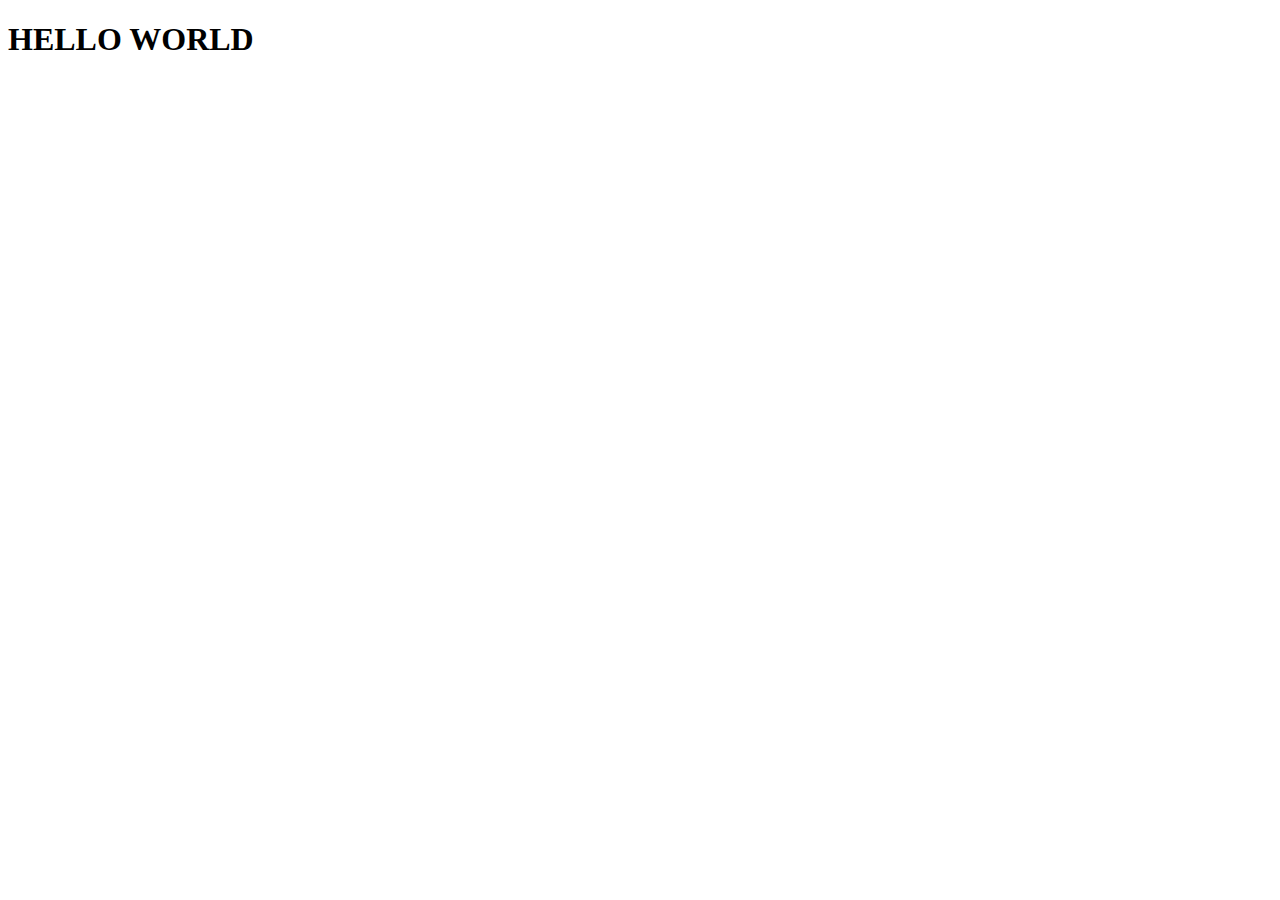
==== index.html @ 43866a6a "first commit" ====
<!DOCTYPE html>
<html lang="en">
<head>
    <meta charset="UTF-8">
    <meta name="viewport" content="width=device-width, initial-scale=1.0">
    <title>AZKA PROFILE</title>
</head>
<body>
    <h1>HELLO WORLD</h1>
</body>
</html>
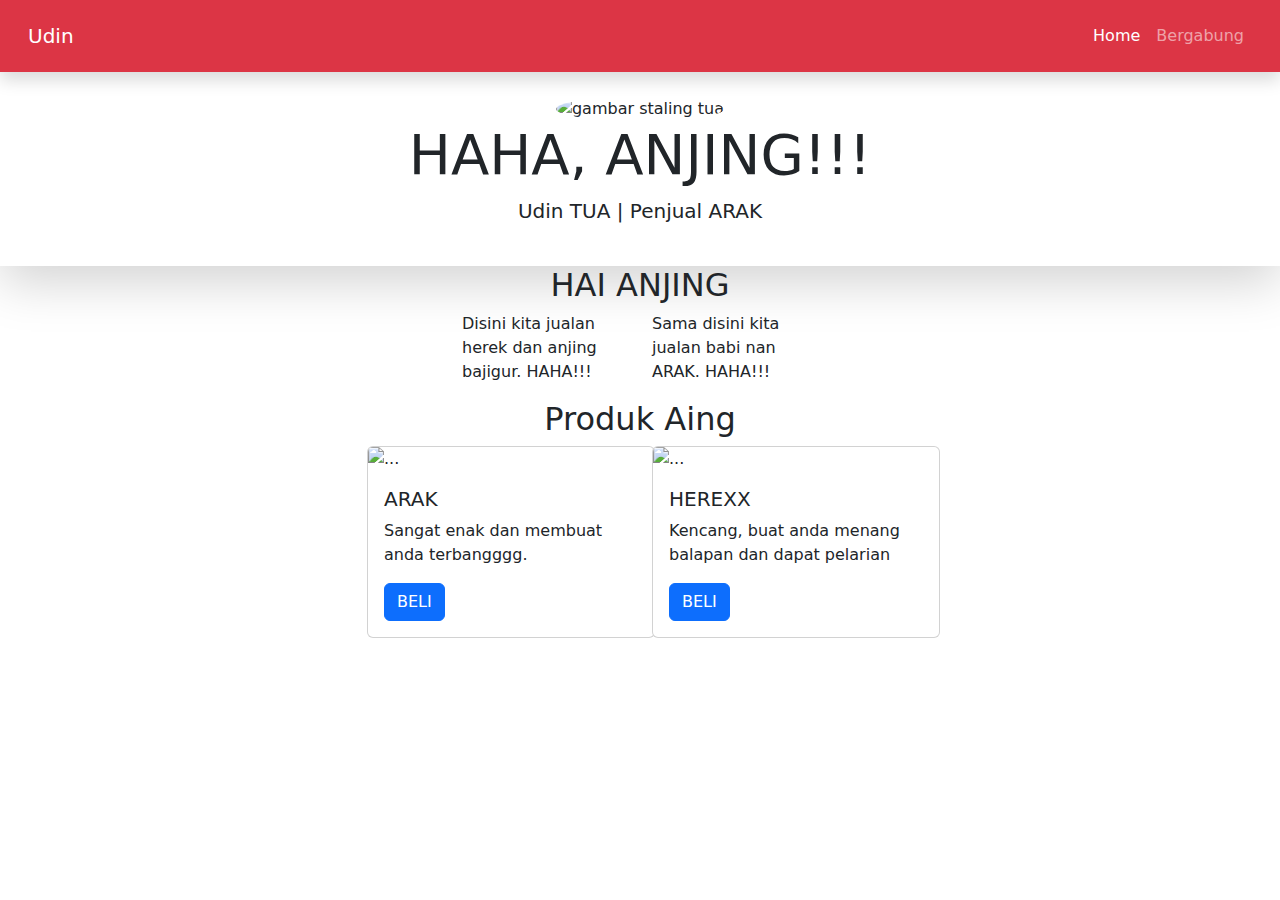
==== commit c74b99b1: "index.html" ====
--- a/index.html
+++ b/index.html
@@ -3,9 +3,98 @@
 <head>
     <meta charset="UTF-8">
     <meta name="viewport" content="width=device-width, initial-scale=1.0">
-    <title>AZKA PROFILE</title>
+    <title>Portofolio</title>
+    <link rel="stylesheet" href="style.css">
+    <link href="https://cdn.jsdelivr.net/npm/bootstrap@5.3.3/dist/css/bootstrap.min.css" rel="stylesheet" integrity="sha384-QWTKZyjpPEjISv5WaRU9OFeRpok6YctnYmDr5pNlyT2bRjXh0JMhjY6hW+ALEwIH" crossorigin="anonymous">
+
 </head>
 <body>
-    <h1>HELLO WORLD</h1>
+
+    <!-- Navbar -->
+    <nav class="navbar navbar-expand-lg navbar-dark bg-danger shadow p-3">
+        <div class="container-fluid">
+          <a class="navbar-brand" href="index.html">Udin</a>
+          <button class="navbar-toggler" type="button" data-bs-toggle="collapse" data-bs-target="#navbarNav" aria-controls="navbarNav" aria-expanded="false" aria-label="Toggle navigation">
+            <span class="navbar-toggler-icon"></span>
+          </button>
+          <div class="collapse navbar-collapse" id="navbarNav">
+            <ul class="navbar-nav ms-auto">
+              <li class="nav-item">
+                <a class="nav-link active" aria-current="page" href="index.html">Home</a>
+              </li>
+              <li class="nav-item">
+                <a class="nav-link" href="login.html">Bergabung</a>
+              </li>
+            </ul>
+          </div>
+        </div>
+      </nav>
+
+      <!-- Jumbotorn (Tempat foto atau hal utama yang ditunjukkan) -->
+      <div class="jumbotron text-center shadow-lg p-4">
+        <img src="Udin.jpg" alt="gambar staling tua" class="rounded-circle">
+        <h1 class="display-4">HAHA, ANJING!!!</h1>
+        <p class="lead">Udin TUA | Penjual ARAK</p>
+      </div>
+
+      <!--  -->
+
+      <!-- About -->
+
+      <section id="about">
+        <div class="container ">
+            <div class="row text-center">
+                <div class="column">
+                    <h2>HAI ANJING</h2>
+                </div>
+            </div>
+            <div class="row justify-content-center">
+                <div class="col-2">
+                    <p>Disini kita jualan herek dan anjing bajigur. HAHA!!!</p>
+                </div>
+                <div class="col-2">
+                    <p>Sama disini kita jualan babi nan ARAK. HAHA!!!</p>
+                </div>
+            </div>
+        </div>
+      </section>
+
+
+      <!-- Jualan Produk Aing -->
+      <section id="produk">
+        <div class="container">
+            <div class="row text-center">
+                <div class="column">
+                    <h2>Produk Aing</h2>
+                </div>
+            </div>
+            <div class="row justify-content-center">
+                <div class="col-3">
+                    <div class="card" style="width: 18rem;">
+                        <img src="arak.webp" class="card-img-top" alt="...">
+                        <div class="card-body">
+                          <h5 class="card-title">ARAK</h5>
+                          <p class="card-text">Sangat enak dan membuat anda terbangggg.</p>
+                          <a href="arak.html" class="btn btn-primary">BELI</a>
+                        </div>
+                      </div>
+                </div>
+                <div class="col-3">
+                    <div class="card" style="width: 18rem;">
+                        <img src="herek.jpg" class="card-img-top" alt="...">
+                        <div class="card-body">
+                          <h5 class="card-title">HEREXX</h5>
+                          <p class="card-text">Kencang, buat anda menang balapan dan dapat pelarian</p>
+                          <a href="herek.html" class="btn btn-primary">BELI</a>
+                        </div>
+                      </div>
+                </div>
+            </div>
+        </div>
+      </section>
+
+    <!-- Link -->
+    <script src="https://cdn.jsdelivr.net/npm/bootstrap@5.3.3/dist/js/bootstrap.bundle.min.js" integrity="sha384-YvpcrYf0tY3lHB60NNkmXc5s9fDVZLESaAA55NDzOxhy9GkcIdslK1eN7N6jIeHz" crossorigin="anonymous"></script>
+
 </body>
-</html>+</html>
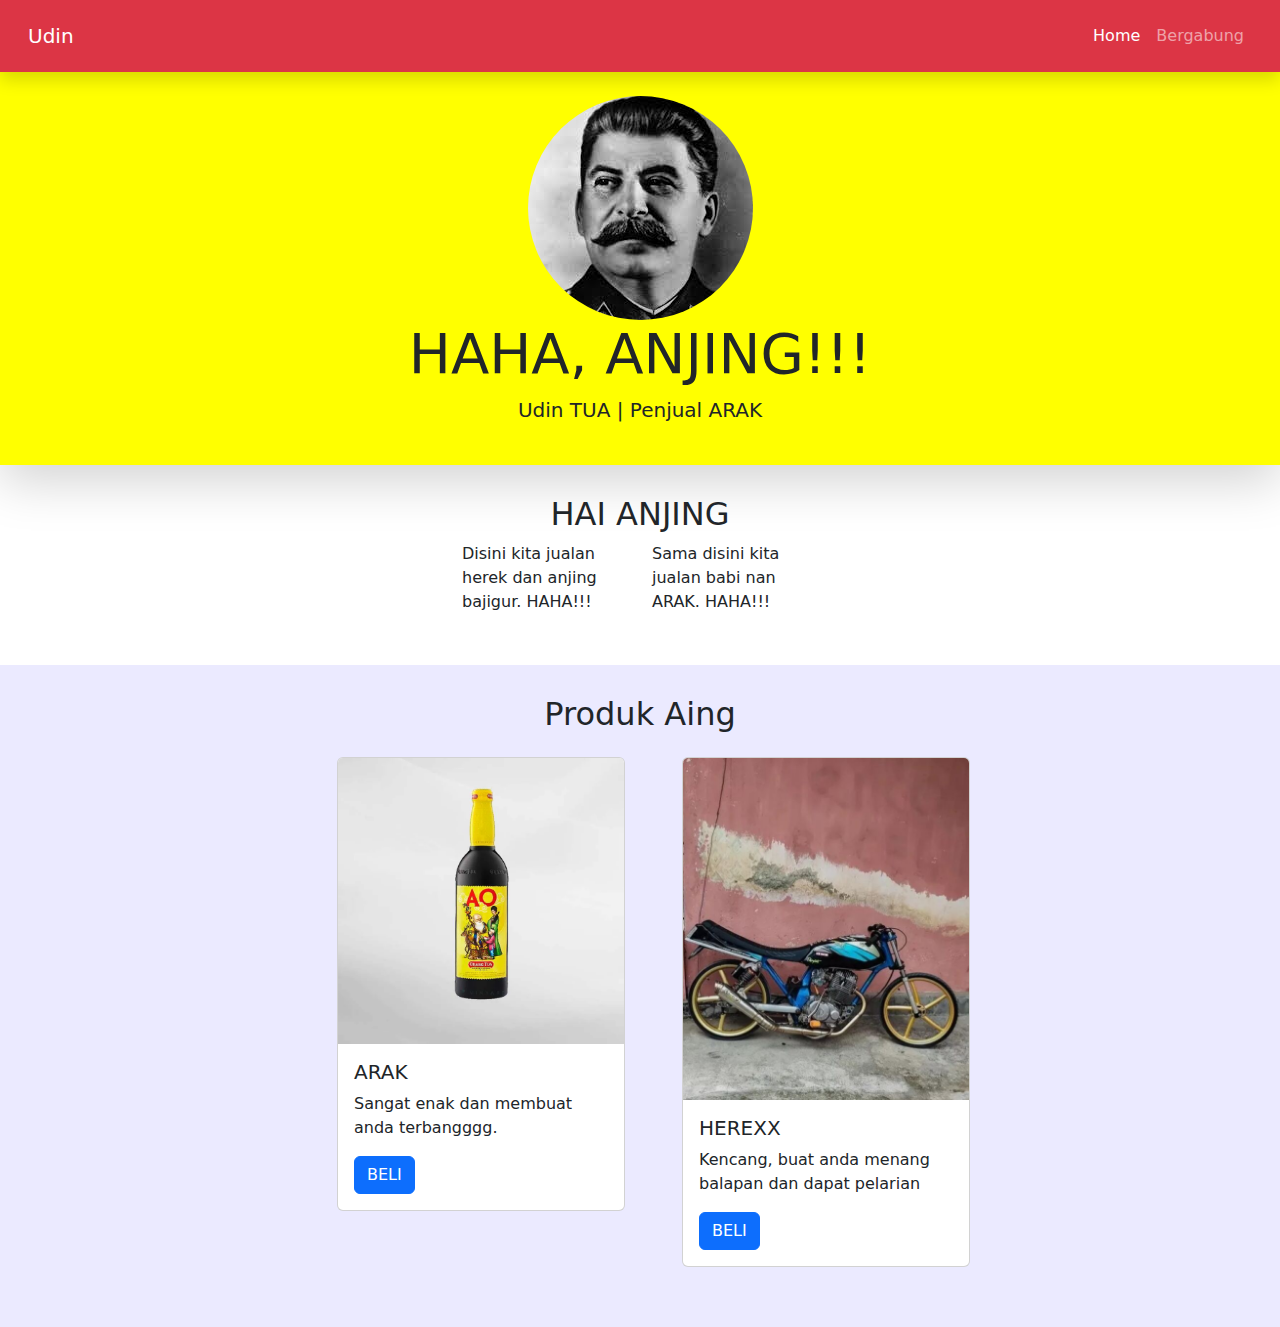
==== commit a8f6bd9d: "Add files via upload" ====
--- a/index.html
+++ b/index.html
@@ -1,100 +1,100 @@
-<!DOCTYPE html>
-<html lang="en">
-<head>
-    <meta charset="UTF-8">
-    <meta name="viewport" content="width=device-width, initial-scale=1.0">
-    <title>Portofolio</title>
-    <link rel="stylesheet" href="style.css">
-    <link href="https://cdn.jsdelivr.net/npm/bootstrap@5.3.3/dist/css/bootstrap.min.css" rel="stylesheet" integrity="sha384-QWTKZyjpPEjISv5WaRU9OFeRpok6YctnYmDr5pNlyT2bRjXh0JMhjY6hW+ALEwIH" crossorigin="anonymous">
-
-</head>
-<body>
-
-    <!-- Navbar -->
-    <nav class="navbar navbar-expand-lg navbar-dark bg-danger shadow p-3">
-        <div class="container-fluid">
-          <a class="navbar-brand" href="index.html">Udin</a>
-          <button class="navbar-toggler" type="button" data-bs-toggle="collapse" data-bs-target="#navbarNav" aria-controls="navbarNav" aria-expanded="false" aria-label="Toggle navigation">
-            <span class="navbar-toggler-icon"></span>
-          </button>
-          <div class="collapse navbar-collapse" id="navbarNav">
-            <ul class="navbar-nav ms-auto">
-              <li class="nav-item">
-                <a class="nav-link active" aria-current="page" href="index.html">Home</a>
-              </li>
-              <li class="nav-item">
-                <a class="nav-link" href="login.html">Bergabung</a>
-              </li>
-            </ul>
-          </div>
-        </div>
-      </nav>
-
-      <!-- Jumbotorn (Tempat foto atau hal utama yang ditunjukkan) -->
-      <div class="jumbotron text-center shadow-lg p-4">
-        <img src="Udin.jpg" alt="gambar staling tua" class="rounded-circle">
-        <h1 class="display-4">HAHA, ANJING!!!</h1>
-        <p class="lead">Udin TUA | Penjual ARAK</p>
-      </div>
-
-      <!--  -->
-
-      <!-- About -->
-
-      <section id="about">
-        <div class="container ">
-            <div class="row text-center">
-                <div class="column">
-                    <h2>HAI ANJING</h2>
-                </div>
-            </div>
-            <div class="row justify-content-center">
-                <div class="col-2">
-                    <p>Disini kita jualan herek dan anjing bajigur. HAHA!!!</p>
-                </div>
-                <div class="col-2">
-                    <p>Sama disini kita jualan babi nan ARAK. HAHA!!!</p>
-                </div>
-            </div>
-        </div>
-      </section>
-
-
-      <!-- Jualan Produk Aing -->
-      <section id="produk">
-        <div class="container">
-            <div class="row text-center">
-                <div class="column">
-                    <h2>Produk Aing</h2>
-                </div>
-            </div>
-            <div class="row justify-content-center">
-                <div class="col-3">
-                    <div class="card" style="width: 18rem;">
-                        <img src="arak.webp" class="card-img-top" alt="...">
-                        <div class="card-body">
-                          <h5 class="card-title">ARAK</h5>
-                          <p class="card-text">Sangat enak dan membuat anda terbangggg.</p>
-                          <a href="arak.html" class="btn btn-primary">BELI</a>
-                        </div>
-                      </div>
-                </div>
-                <div class="col-3">
-                    <div class="card" style="width: 18rem;">
-                        <img src="herek.jpg" class="card-img-top" alt="...">
-                        <div class="card-body">
-                          <h5 class="card-title">HEREXX</h5>
-                          <p class="card-text">Kencang, buat anda menang balapan dan dapat pelarian</p>
-                          <a href="herek.html" class="btn btn-primary">BELI</a>
-                        </div>
-                      </div>
-                </div>
-            </div>
-        </div>
-      </section>
-
-    <!-- Link -->
-    <script src="https://cdn.jsdelivr.net/npm/bootstrap@5.3.3/dist/js/bootstrap.bundle.min.js" integrity="sha384-YvpcrYf0tY3lHB60NNkmXc5s9fDVZLESaAA55NDzOxhy9GkcIdslK1eN7N6jIeHz" crossorigin="anonymous"></script>
-
-</body>
-</html>
+<!DOCTYPE html>
+<html lang="en">
+<head>
+    <meta charset="UTF-8">
+    <meta name="viewport" content="width=device-width, initial-scale=1.0">
+    <title>Portofolio</title>
+    <link rel="stylesheet" href="style.css">
+    <link href="https://cdn.jsdelivr.net/npm/bootstrap@5.3.3/dist/css/bootstrap.min.css" rel="stylesheet" integrity="sha384-QWTKZyjpPEjISv5WaRU9OFeRpok6YctnYmDr5pNlyT2bRjXh0JMhjY6hW+ALEwIH" crossorigin="anonymous">
+
+</head>
+<body>
+
+    <!-- Navbar -->
+    <nav class="navbar navbar-expand-lg navbar-dark bg-danger shadow p-3">
+        <div class="container-fluid">
+          <a class="navbar-brand" href="index.html">Udin</a>
+          <button class="navbar-toggler" type="button" data-bs-toggle="collapse" data-bs-target="#navbarNav" aria-controls="navbarNav" aria-expanded="false" aria-label="Toggle navigation">
+            <span class="navbar-toggler-icon"></span>
+          </button>
+          <div class="collapse navbar-collapse" id="navbarNav">
+            <ul class="navbar-nav ms-auto">
+              <li class="nav-item">
+                <a class="nav-link active" aria-current="page" href="index.html">Home</a>
+              </li>
+              <li class="nav-item">
+                <a class="nav-link" href="login.html">Bergabung</a>
+              </li>
+            </ul>
+          </div>
+        </div>
+      </nav>
+
+      <!-- Jumbotorn (Tempat foto atau hal utama yang ditunjukkan) -->
+      <div class="jumbotron text-center shadow-lg p-4">
+        <img src="Udin.jpg" alt="gambar staling tua" class="rounded-circle">
+        <h1 class="display-4">HAHA, ANJING!!!</h1>
+        <p class="lead">Udin TUA | Penjual ARAK</p>
+      </div>
+
+      <!--  -->
+
+      <!-- About -->
+
+      <section id="about">
+        <div class="container ">
+            <div class="row text-center">
+                <div class="column">
+                    <h2>HAI ANJING</h2>
+                </div>
+            </div>
+            <div class="row justify-content-center">
+                <div class="col-2">
+                    <p>Disini kita jualan herek dan anjing bajigur. HAHA!!!</p>
+                </div>
+                <div class="col-2">
+                    <p>Sama disini kita jualan babi nan ARAK. HAHA!!!</p>
+                </div>
+            </div>
+        </div>
+      </section>
+
+
+      <!-- Jualan Produk Aing -->
+      <section id="produk">
+        <div class="container">
+            <div class="row text-center">
+                <div class="column">
+                    <h2>Produk Aing</h2>
+                </div>
+            </div>
+            <div class="row justify-content-center">
+                <div class="col-3">
+                    <div class="card" style="width: 18rem;">
+                        <img src="arak.webp" class="card-img-top" alt="...">
+                        <div class="card-body">
+                          <h5 class="card-title">ARAK</h5>
+                          <p class="card-text">Sangat enak dan membuat anda terbangggg.</p>
+                          <a href="arak.html" class="btn btn-primary">BELI</a>
+                        </div>
+                      </div>
+                </div>
+                <div class="col-3">
+                    <div class="card" style="width: 18rem;">
+                        <img src="herek.jpg" class="card-img-top" alt="...">
+                        <div class="card-body">
+                          <h5 class="card-title">HEREXX</h5>
+                          <p class="card-text">Kencang, buat anda menang balapan dan dapat pelarian</p>
+                          <a href="herek.html" class="btn btn-primary">BELI</a>
+                        </div>
+                      </div>
+                </div>
+            </div>
+        </div>
+      </section>
+
+    <!-- Link -->
+    <script src="https://cdn.jsdelivr.net/npm/bootstrap@5.3.3/dist/js/bootstrap.bundle.min.js" integrity="sha384-YvpcrYf0tY3lHB60NNkmXc5s9fDVZLESaAA55NDzOxhy9GkcIdslK1eN7N6jIeHz" crossorigin="anonymous"></script>
+
+</body>
+</html>--- a/style.css
+++ b/style.css
@@ -0,0 +1,19 @@
+.jumbotron{
+    background-color: yellow;
+    padding: 30px;
+    /* background-image: url('images.jpg'); */
+    background-repeat: no-repeat;
+    background-attachment: fixed; 
+    background-size: 100% 100%;
+}
+.container{
+    min-height: 200px;
+    padding: 30px;
+}
+#produk{
+    background-color: #EBEAFF;
+}
+.col-3{
+    margin: 30px;
+    padding-top: 15px;
+}